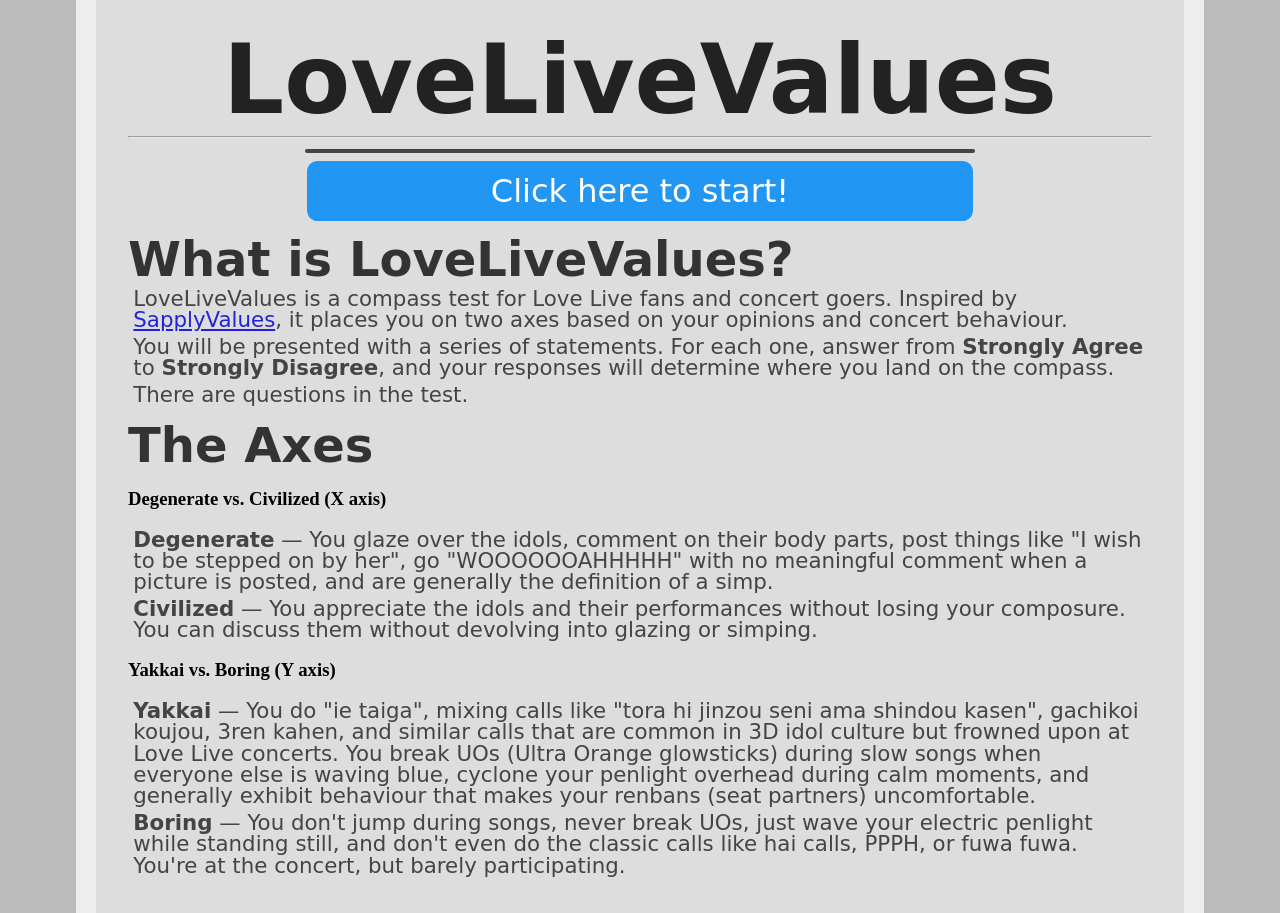
==== index.html @ 4dabeac3 "LL version" ====
<head>
    <link href='style.css' rel='stylesheet' type='text/css'>
    <title>LoveLiveValues</title>
    <link rel="icon" type="x-icon" href="icon.png">
    <link rel="shortcut icon" type="x-icon" href="icon.png">
    <meta charset="utf-8">
	<meta name="viewport" content="width=device-width, initial-scale=1.0">
</head>

<body>
	<h1 class="title">LoveLiveValues</h1>
    <svg id="svgHeader" style="width: 100%;" viewBox="0 0 112 19">
		<text x="50%" y="15" class="svgHeader">LoveLiveValues</text>
	</svg>
    <hr>
    <img src="" id="banner">
    <button class="button" onclick="location.href='instructions.html';">Click here to start!</button>

    <h2>What is LoveLiveValues?</h2>
    <p>LoveLiveValues is a compass test for Love Live fans and concert goers. Inspired by <a href="http://sapplypoliticalcompass.com/">SapplyValues</a>, it places you on two axes based on your opinions and concert behaviour.</p>
    <p>You will be presented with a series of statements. For each one, answer from <b>Strongly Agree</b> to <b>Strongly Disagree</b>, and your responses will determine where you land on the compass.</p>
    <p>There are <b><u><span id="numOfQuestions"></span></u></b> questions in the test.</p>

    <h2>The Axes</h2>
    <h3>Degenerate vs. Civilized (X axis)</h3>
    <p><b>Degenerate</b> &mdash; You glaze over the idols, comment on their body parts, post things like "I wish to be stepped on by her", go "WOOOOOOAHHHHH" with no meaningful comment when a picture is posted, and are generally the definition of a simp.</p>
    <p><b>Civilized</b> &mdash; You appreciate the idols and their performances without losing your composure. You can discuss them without devolving into glazing or simping.</p>

    <h3>Yakkai vs. Boring (Y axis)</h3>
    <p><b>Yakkai</b> &mdash; You do "ie taiga", mixing calls like "tora hi jinzou seni ama shindou kasen", gachikoi koujou, 3ren kahen, and similar calls that are common in 3D idol culture but frowned upon at Love Live concerts. You break UOs (Ultra Orange glowsticks) during slow songs when everyone else is waving blue, cyclone your penlight overhead during calm moments, and generally exhibit behaviour that makes your renbans (seat partners) uncomfortable.</p>
    <p><b>Boring</b> &mdash; You don't jump during songs, never break UOs, just wave your electric penlight while standing still, and don't even do the classic calls like hai calls, PPPH, or fuwa fuwa. You're at the concert, but barely participating.</p>

    <script type="application/javascript" src="questions.js"></script>
    <script type="text/javascript">
        document.getElementById("numOfQuestions").innerHTML = questions.length;

        window.onload = function() {
            var background = new Image();
            background.onload = function() {
                var c = document.createElement("canvas");
                c.width = 1850;
                c.height = 1300;
                var ctx = c.getContext("2d");
                ctx.fillStyle = "#EEEEEE"
                ctx.fillRect(0, 0, 1850, 1300);
                ctx.drawImage(background, 0, 0);

                document.getElementById("banner").src = c.toDataURL();
            }
            background.src = "./compass.png";
        }
    </script>
</body>
---- style.css ----
html {
    background-color: #bbbbbb;
    padding: 0px;
}
body {
    width: 80%;
    min-height: calc(100vh - 4em);
    margin: 0 auto;
    padding: 2em;
    background-color: #dddddd;
    border-color: #eeeeee;
    border-left-style: solid;
    border-right-style: solid;
    border-width: 20px;
}
p {
    color: #444444;
    font-family: system-ui, -apple-system, sans-serif;
    font-size: 16pt;
    line-height: 1;
    margin: 4pt;
}
a{
    color: #2222DD;
}
a:hover{
    color: #22DDDD;
}
p.value-description {
    text-indent: -16pt;
    margin-left: 20pt;
}
p.question {
    margin: 16pt auto;
    color: #333333;
    font-family: system-ui, -apple-system, sans-serif;
    font-weight: normal;
    width: 70%;
    min-width: 500pt;
    min-height: 144pt;
    background-color: #eeeeee;
    padding: 16pt;
    border-radius: 16pt;
    font-size: 36pt;
    display: flex;
    justify-content: center;
    align-items: center;
    text-align: center;

}
h1 {
    color: #222222;
    font-family: system-ui, -apple-system, sans-serif;
    font-size: 72pt;
    text-align: center;
    line-height: 72pt;
    margin-top: 0pt;
    margin-bottom: 0pt;
}
#svgHeader {
	display: none;
}
h2 {
    color: #333333;
    font-family: system-ui, -apple-system, sans-serif;
    font-size: 36pt;
    line-height: 36pt;
    margin-top: 12pt;
    margin-bottom: 0pt;
}
li {
    font-size: 16pt;
    text-indent: 16pt;
}
a {
    font-family: inherit;
}

.selection {
    background-color: #4caf50;
    font-family: system-ui, -apple-system, sans-serif;
    border: none;
    border-radius: 8pt;
    color: white;
    padding: 8pt;
    width: 50%;
    min-width: 500pt;
    text-align: center;
    text-decoration: none;
    display: block;
    font-size: 24pt;
    margin: -2px auto;
    cursor: pointer;
}

.num_input {
    background-color: #2196f3;
    font-family: system-ui, -apple-system, sans-serif;
    border: none;
    border-radius: 8pt;
    color: white;
    padding: 8pt;
    width: 50%;
    min-width: 500pt;
    text-align: center;
    text-decoration: none;
    display: block;
    font-size: 24pt;
    margin: -2px auto;
    cursor: pointer;
}

.text_input {
    background-color: #2196f3;
    font-family: system-ui, -apple-system, sans-serif;
    border: none;
    border-radius: 8pt;
    color: white;
    padding: 8pt;
    width: 50%;
    min-width: 500pt;
    text-align: center;
    text-decoration: none;
    display: block;
    font-size: 24pt;
    margin: -2px auto;
    cursor: pointer;
}

img.center {
    display: block;
    margin: 1em auto;
    width: 50%;
    min-width: 500pt;
}
.button {
    background-color: #2196f3;
    font-family: system-ui, -apple-system, sans-serif;
    border: none;
    border-radius: 8pt;
    color: white;
    padding: 8pt;
    width: 50%;
    min-width: 500pt;
    text-align: center;
    text-decoration: none;
    display: block;
    font-size: 24pt;
    margin: -2px auto;
    cursor: pointer;
}
.green_button {
    background-color: #4caf50;
}
.small_button, .small_button_off {
    background-color: #333;
    font-family: system-ui, -apple-system, sans-serif;
    border: none;
    border-radius: 8pt;
    color: white;
    padding: 8pt;
    width: 10%;
    min-width: 100pt;
    text-align: center;
    text-decoration: none;
    display: block;
    font-size: 18pt;
    margin: -2px auto;
    cursor: pointer;
}
.small_button_off {
    background-color: #ddd;
    color: #888;
    border: 2px solid #888;
    cursor: not-allowed;
    margin: -4px auto;
}
.button:disabled {
    background-color: #ddd;
    font-family: system-ui, -apple-system, sans-serif;
    border: 2px solid #888;
    border-radius: 8pt;
    color: #888;
    padding: 8pt;
    width: 50%;
    min-width: 500pt;
    text-align: center;
    text-decoration: none;
    display: block;
    font-size: 24pt;
    margin: -2px auto;
    cursor: not-allowed;
}
div.text-wrapper {
    font-family: system-ui, -apple-system, sans-serif;
    font-size: 36pt;
    line-height: 36pt;
    color: #222222;
    display: inline-block;
}
span.weight-300 {
    font-weight: 300;
}
#banner {
    border-color: #444444;
    border-style: solid;
    border-width: 2px;
    border-radius: 8pt;
    display: block;
    margin: 8pt;
    margin-left: auto;
    margin-right: auto;
    max-width: 50%;
	min-width: 500pt;
}

@media screen and (orientation:portrait) {
	body {
		width: auto !important;
		border-width: 0px !important;  
	}
	
	.title {
		display: none;
	}
	
    #svgHeader {
		display: block !important;
    }

	.svgHeader {
		color: #222222;
		font-family: system-ui, -apple-system, sans-serif;
		text-align: center;
		margin-top: 0pt;
		margin-bottom: 0pt;
		font-weight: bold;
        text-anchor: middle;
	}
	
	#banner {
		min-width: 0px;
		max-width: 100%;
		border-width: 1px;
	}
	
	.button, .button:disabled, .text_input, .num_input, .selection {
		min-width: 0px;
		max-width: 100%;
		width: 100%;
		font-size: 1.5em;
	}
	
	h2 {
		font-size: 1.5em;
		line-height: initial
	}

    p.question {
        min-height: 224px !important;
        min-width: 0px;
		max-width: 100%;
		width: auto;
		font-size: 1.75em;
    }
}
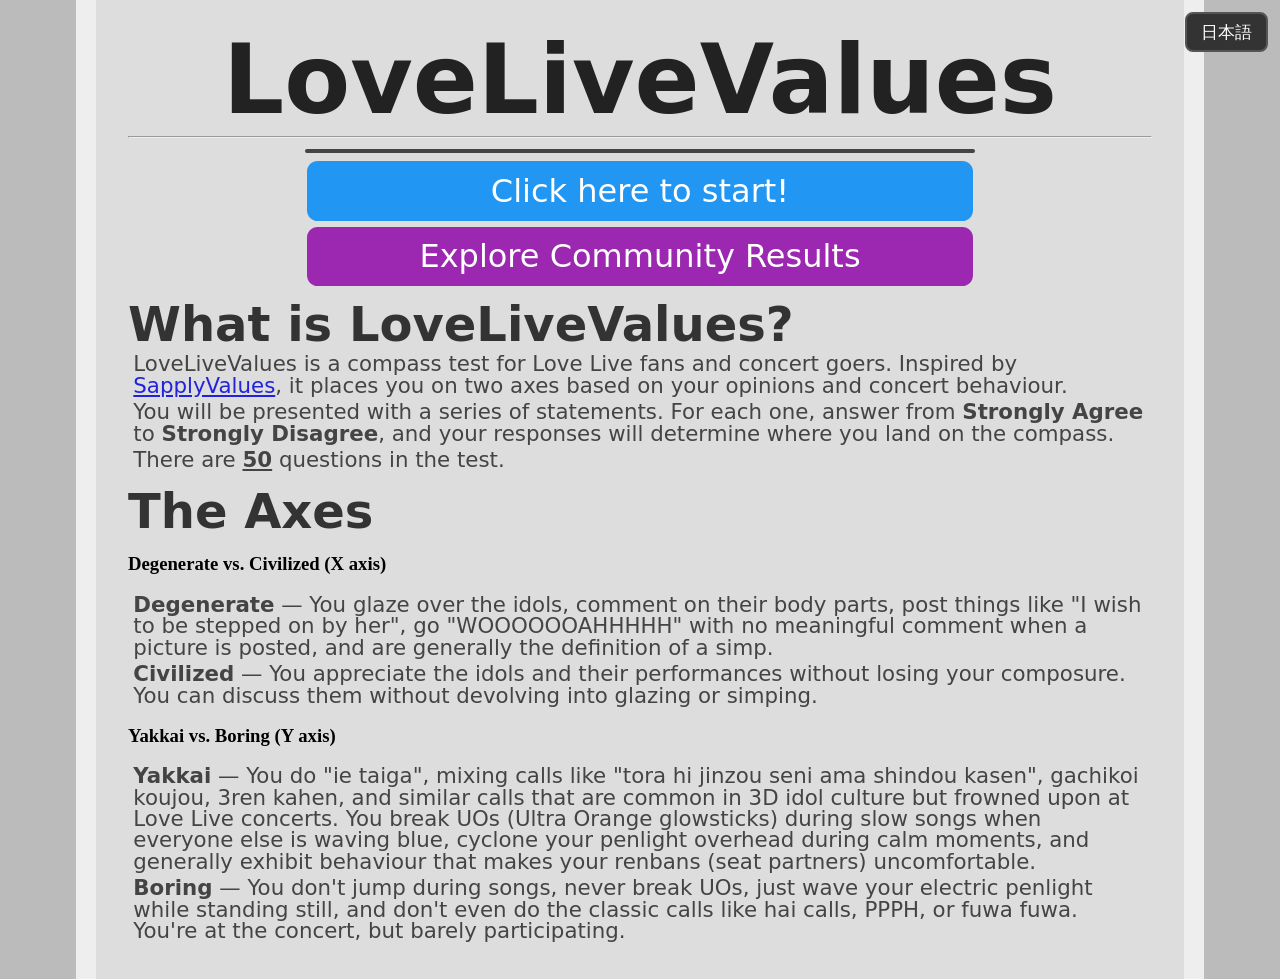
==== commit 60a7e9be: "Added JP language option" ====
--- a/index.html
+++ b/index.html
@@ -5,6 +5,7 @@
     <link rel="shortcut icon" type="x-icon" href="icon.png">
     <meta charset="utf-8">
 	<meta name="viewport" content="width=device-width, initial-scale=1.0">
+    <script src="i18n.js"></script>
 </head>
 
 <body>
@@ -14,27 +15,30 @@
 	</svg>
     <hr>
     <img src="" id="banner">
-    <button class="button" onclick="location.href='instructions.html';">Click here to start!</button>
+    <button class="button" onclick="location.href='instructions.html';" data-i18n="start_button">Click here to start!</button>
+    <button class="button" onclick="location.href='explore.html';" style="background-color: #9c27b0; margin-top:8px;" data-i18n="explore_button">Explore Community Results</button>
 
-    <h2>What is LoveLiveValues?</h2>
-    <p>LoveLiveValues is a compass test for Love Live fans and concert goers. Inspired by <a href="http://sapplypoliticalcompass.com/">SapplyValues</a>, it places you on two axes based on your opinions and concert behaviour.</p>
-    <p>You will be presented with a series of statements. For each one, answer from <b>Strongly Agree</b> to <b>Strongly Disagree</b>, and your responses will determine where you land on the compass.</p>
-    <p>There are <b><u><span id="numOfQuestions"></span></u></b> questions in the test.</p>
+    <h2 data-i18n="what_is">What is LoveLiveValues?</h2>
+    <p data-i18n-html="description_para1">LoveLiveValues is a compass test for Love Live fans and concert goers. Inspired by <a href="http://sapplypoliticalcompass.com/">SapplyValues</a>, it places you on two axes based on your opinions and concert behaviour.</p>
+    <p data-i18n-html="description_para2">You will be presented with a series of statements. For each one, answer from <b>Strongly Agree</b> to <b>Strongly Disagree</b>, and your responses will determine where you land on the compass.</p>
+    <p id="numOfQuestionsP">There are <b><u><span id="numOfQuestions"></span></u></b> questions in the test.</p>
 
-    <h2>The Axes</h2>
-    <h3>Degenerate vs. Civilized (X axis)</h3>
-    <p><b>Degenerate</b> &mdash; You glaze over the idols, comment on their body parts, post things like "I wish to be stepped on by her", go "WOOOOOOAHHHHH" with no meaningful comment when a picture is posted, and are generally the definition of a simp.</p>
-    <p><b>Civilized</b> &mdash; You appreciate the idols and their performances without losing your composure. You can discuss them without devolving into glazing or simping.</p>
+    <h2 data-i18n="axes_title">The Axes</h2>
+    <h3 data-i18n="deg_vs_civ_title">Degenerate vs. Civilized (X axis)</h3>
+    <p data-i18n-html="deg_vs_civ_deg"><b>Degenerate</b> &mdash; You glaze over the idols, comment on their body parts, post things like "I wish to be stepped on by her", go "WOOOOOOAHHHHH" with no meaningful comment when a picture is posted, and are generally the definition of a simp.</p>
+    <p data-i18n-html="deg_vs_civ_civ"><b>Civilized</b> &mdash; You appreciate the idols and their performances without losing your composure. You can discuss them without devolving into glazing or simping.</p>
 
-    <h3>Yakkai vs. Boring (Y axis)</h3>
-    <p><b>Yakkai</b> &mdash; You do "ie taiga", mixing calls like "tora hi jinzou seni ama shindou kasen", gachikoi koujou, 3ren kahen, and similar calls that are common in 3D idol culture but frowned upon at Love Live concerts. You break UOs (Ultra Orange glowsticks) during slow songs when everyone else is waving blue, cyclone your penlight overhead during calm moments, and generally exhibit behaviour that makes your renbans (seat partners) uncomfortable.</p>
-    <p><b>Boring</b> &mdash; You don't jump during songs, never break UOs, just wave your electric penlight while standing still, and don't even do the classic calls like hai calls, PPPH, or fuwa fuwa. You're at the concert, but barely participating.</p>
+    <h3 data-i18n="yak_vs_bor_title">Yakkai vs. Boring (Y axis)</h3>
+    <p data-i18n-html="yak_vs_bor_yak"><b>Yakkai</b> &mdash; You do "ie taiga", mixing calls like "tora hi jinzou seni ama shindou kasen", gachikoi koujou, 3ren kahen, and similar calls that are common in 3D idol culture but frowned upon at Love Live concerts. You break UOs (Ultra Orange glowsticks) during slow songs when everyone else is waving blue, cyclone your penlight overhead during calm moments, and generally exhibit behaviour that makes your renbans (seat partners) uncomfortable.</p>
+    <p data-i18n-html="yak_vs_bor_bor"><b>Boring</b> &mdash; You don't jump during songs, never break UOs, just wave your electric penlight while standing still, and don't even do the classic calls like hai calls, PPPH, or fuwa fuwa. You're at the concert, but barely participating.</p>
 
     <script type="application/javascript" src="questions.js"></script>
     <script type="text/javascript">
-        document.getElementById("numOfQuestions").innerHTML = questions.length;
+        document.getElementById("numOfQuestionsP").innerHTML = t("num_questions", {n: questions.length});
 
         window.onload = function() {
+            injectLangToggle();
+            applyTranslations();
             var background = new Image();
             background.onload = function() {
                 var c = document.createElement("canvas");
@@ -47,7 +51,7 @@
 
                 document.getElementById("banner").src = c.toDataURL();
             }
-            background.src = "./compass.png";
+            background.src = getLang() === 'ja' ? './compass_ja.png' : './compass.png';
         }
     </script>
 </body>
--- a/style.css
+++ b/style.css
@@ -1,3 +1,21 @@
+#langToggle {
+    position: fixed;
+    top: 12px;
+    right: 12px;
+    z-index: 1000;
+    background: #333;
+    color: #fff;
+    border: 2px solid #555;
+    border-radius: 8px;
+    padding: 6px 14px;
+    font-family: system-ui, -apple-system, sans-serif;
+    font-size: 13pt;
+    cursor: pointer;
+}
+#langToggle:hover {
+    background: #555;
+}
+
 html {
     background-color: #bbbbbb;
     padding: 0px;
